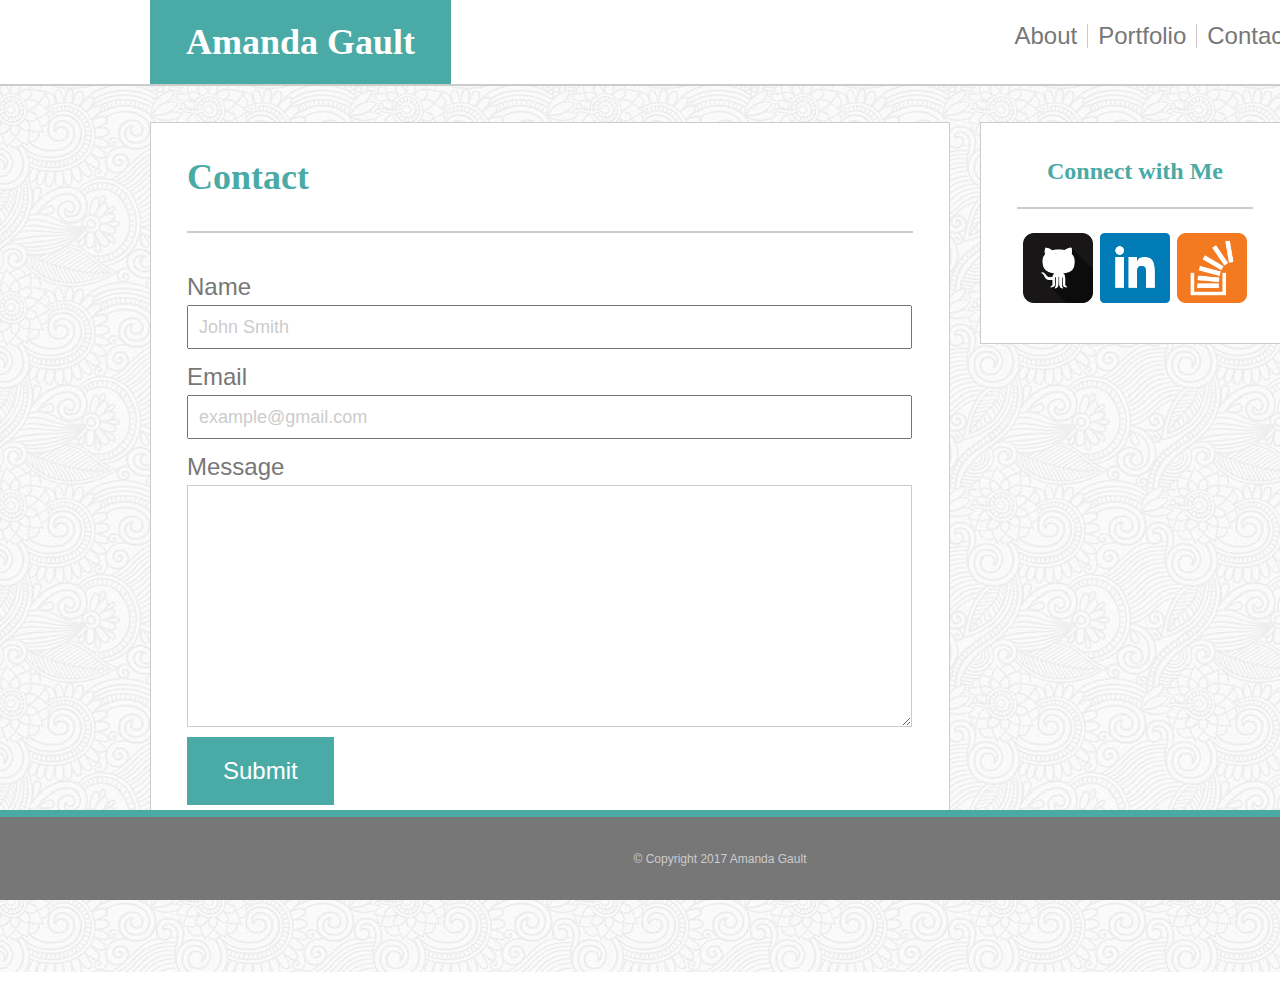
==== contact.html @ 3d630aaf "copied basic portfolio files into responsive portfolio repo as a starting point" ====
<!DOCTYPE html>
<html>

	<head>
		<title>Amanda Gault</title>
		<link rel="stylesheet" type="text/css" href="assets/css/reset.css">
		<link rel="stylesheet" type="text/css" href="assets/css/style.css">
	</head>

	<body>

		<div class="wrapper">

			<header class="header">
				<div class="name">Amanda Gault</div>

				<ul class="navlist">
					<li class="navabout"><a href="index.html" class="navlink">About</a></li>
					<li class="navportfolio"><a href="portfolio.html" class="navlink">Portfolio</a></li>
					<li class="navcontact"><a href="contact.html" class="navlink">Contact</a></li>
				</ul>
				<div class="navborder"></div>
				
			</header>

			<div class="mainbody">
			
				<section class="leftpanel">
					<h1 class="leftpanelheader">Contact</h1>

					<div class="leftpanelsep"></div>

					<p>Name</p>
					<input type="text" name="name" value="John Smith" class="nameinput">
					
					<p>Email</p>
					<input type="text" name="email" value="example@gmail.com" class="emailinput">

					<p>Message</p>
					<textarea rows="10" cols="50" name="comment" class="messageinput"></textarea>
					<button class="submitbtn">Submit</button>

				</section>

				<section class="rightpanel">
					<h1 class="rightpanelheader">Connect with Me</h1>

					<div class="rightpanelsep"></div>

					<a href="https://github.com/amgault"><img class="socialicon" src="assets/images/github.png"></a>
					<a href="https://www.linkedin.com/in/amanda-gault-133b46139/"><img class="socialicon" src="assets/images/linkedin.png"></a>
					<a href="https://stackexchange.com/users/10602242/amanda-gault"><img class="socialicon" src="assets/images/stack.png"></a>
				</section>

			</div>

 			<footer class="footer">

				<div class="footersep"></div>

				<p class="copyright">&copy Copyright 2017 Amanda Gault</p>
			</footer>

		</div>

	</body>

</html>
---- assets/css/style.css ----
body {
	font-family: 'Arial', 'Helvetica Neue', Helvetica, sans-serif;
	background-image: url("../images/symphony.png");
	font-size: 24px;
	color: #777777;
}

.header {
	background: white;
}

.name {
	background-color: #4aaaa5; 
	color: white; 
	font-family: 'Georgia', Times, Times New Roman, serif;
	float: left;
	font-size: 36px;
	font-weight: bolder;
	margin-left: 150px;
	padding: 24px 36px;
}

.navlist {
	background: white;
	display: inline-flex;
	float: right;
	margin-right: 150px;
	padding: 24px 0px;
}

.navabout {
	border-right: 1px solid #cccccc;
	padding-right: 10px;
}

.navportfolio {
	border-right: 1px solid #cccccc;
	padding-right: 10px;
	padding-left: 10px;
}

.navcontact {
	padding-left: 10px;
}

.navlink {
	color: #777777;
	text-decoration: none;
}

.navborder {
	clear: both;
	background-color: #cccccc;
	height: 2px;
}

.mainbody{
	clear: both;
	padding-bottom: 130px;
	margin-top: 36px;
	overflow: auto;
}

.leftpanel {
	border: 1px solid #cccccc; 
	background: white;
	float: left;
	line-height: 150%;
	margin-left: 150px;
	padding: 36px;
	width: 800px;
}

.leftpanelheader {
	color: #4aaaa5;
	font-size: 36px;
	font-weight: bolder;
	font-family: 'Georgia', Times, Times New Roman, serif;

}

.leftpanelsep{
	background: #cccccc;
	height: 2px;
	margin: 36px 0px;
}

.profileimage {
	float: left;
	margin-right: 36px;
	width: 250px;
}

.portfolioimage {
	height: 230px;
	width: 340px;
}

.portfoliotag {
	background: #4aaaa5;
	color: white;
	font-family: 'Georgia', Times, Times New Roman, serif;
	font-size: 24px;
	left: 0;
	top: 140px;
	padding: 20px 0px;
	position: absolute;
	text-align: center;
	width: 340px;
}

.portfoliodivleft {
	float: left;
	margin-bottom: 24px;
	position: relative;
}

.portfoliodivright {
	float: right;
	margin-bottom: 24px;
	position: relative;
}

.portfoliolink {
	color: white;
	text-decoration: none;
}

.nameinput, .emailinput {
	color: #cccccc;
	font-size: 18px;
	height: 24px;
	width: 725px;
	padding: 20px 10px;
	margin-bottom: 10px;
}

.messageinput {
	border-color: #cccccc;
	color: #cccccc;
	font-size: 18px;
	padding: 20px 10px;
	width: 725px;
}

.submitbtn {
	border-style: none;
	background: #4aaaa5;
	color: white;
	font-size: 24px;
	padding: 20px 36px;
	text-align: center;
}

.rightpanel {
	border: 1px solid #cccccc; 
	background: white;
	float: right;
	text-align: center;
	margin-right: 150px;
	padding: 36px;
	width: 310px;
}

.rightpanelheader {
	color: #4aaaa5;
	font-size: 24px;
	font-weight: bolder;
	font-family: 'Georgia', Times, Times New Roman, serif;
}

.rightpanelsep{
	background: #cccccc;
	height: 2px;
	margin: 24px 0px;
}

.socialicon {
	height: 70px;
	width: 70px;
}

.footer {
	clear: both;
	position: fixed;
	bottom: 0;
	left: 0;
	background-color: #777777; 
	height: 90px;
	width: 1440px;
	text-align: center;
}

.footersep {
	background-color: #4aaaa5;
	height: 7px;
	width: 1440px;
}

.copyright {
	color: #cccccc;
	font-size: 12px;
	padding-top: 36px;
}

.wrapper {
	width: 1440px;
	background-image: url("../images/symphony.png");
}
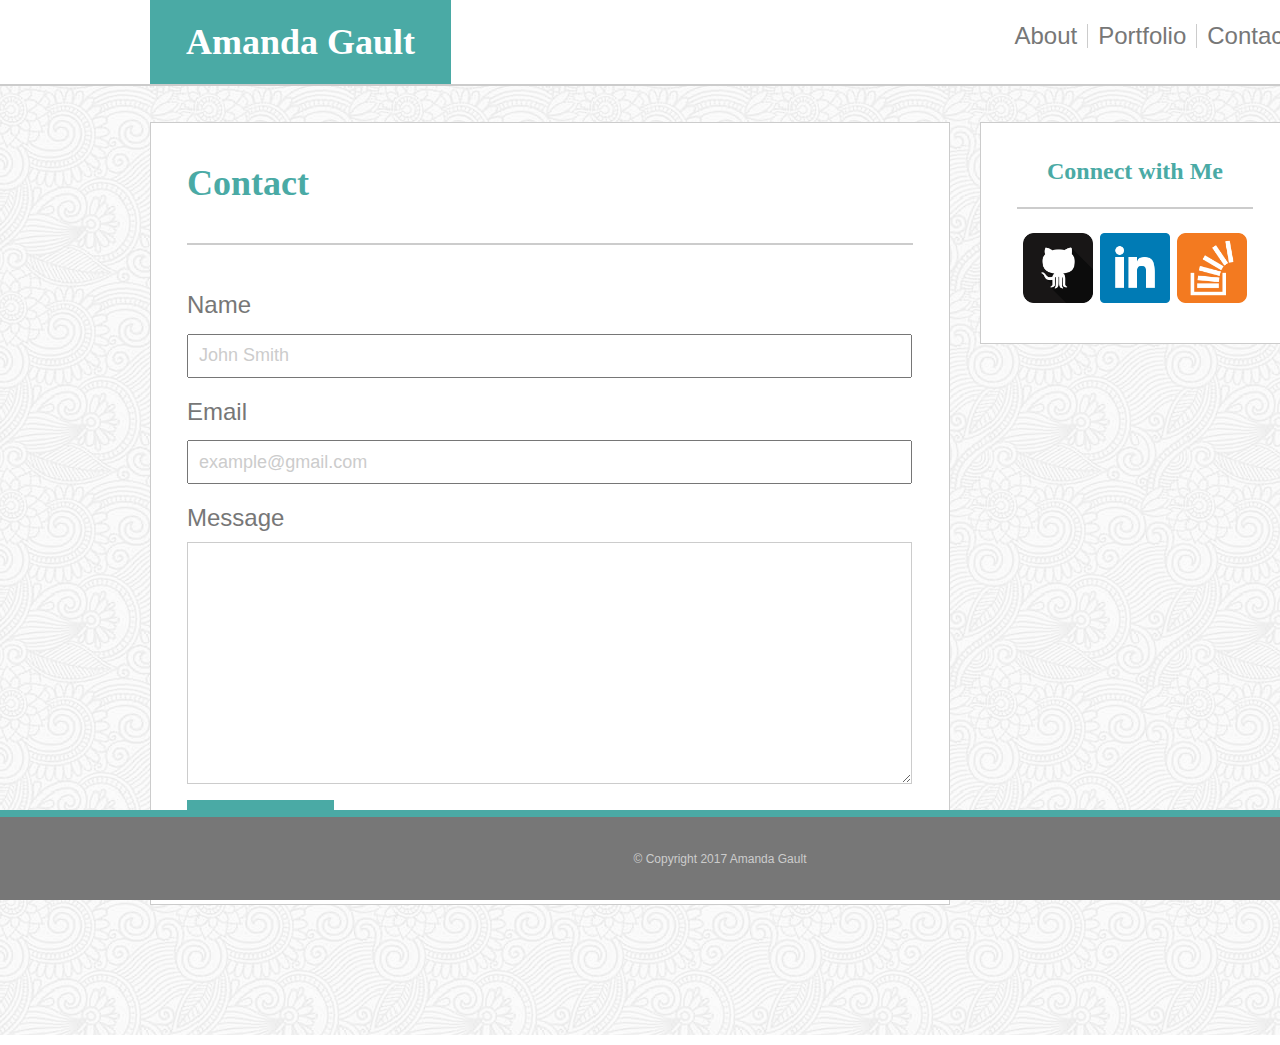
==== commit 5118042e: "contact file is now repsonsive to 640px" ====
--- a/contact.html
+++ b/contact.html
@@ -2,6 +2,9 @@
 <html>
 
 	<head>
+		<meta charset="utf-8">
+		<meta name="viewport" content="width=device-width, initial-scale=1">
+		<title>Amanda Gault</title>
 		<title>Amanda Gault</title>
 		<link rel="stylesheet" type="text/css" href="assets/css/reset.css">
 		<link rel="stylesheet" type="text/css" href="assets/css/style.css">
--- a/assets/css/style.css
+++ b/assets/css/style.css
@@ -65,7 +65,7 @@
 	border: 1px solid #cccccc; 
 	background: white;
 	float: left;
-	line-height: 150%;
+	line-height: 200%;
 	margin-left: 150px;
 	padding: 36px;
 	width: 800px;
@@ -76,7 +76,6 @@
 	font-size: 36px;
 	font-weight: bolder;
 	font-family: 'Georgia', Times, Times New Roman, serif;
-
 }
 
 .leftpanelsep{
@@ -209,8 +208,118 @@
 }
 
 
-
-
-
-
-
+/* The following code makes portolio respond to screen size by changing the page's payout */
+@media screen and (max-width: 640px) {
+	.wrapper {
+		width: 640px;
+	}
+	.name {
+		font-size: 36px;
+		padding: 36px 0px;
+		float: none;
+		width: 100%;
+		text-align: center;
+		margin-left: 0px;
+	}
+	.navlist {
+		float: none;
+		margin: 0 auto;
+	}
+	.mainbody{
+		padding-bottom: 20px;
+		margin-top: 0px;
+		overflow: auto;
+	}
+	.leftpanel {
+		float: none;
+		padding: 24px;
+		margin: 24px 24px;
+		width: 100%;
+	}
+	.leftpanelheader {
+		font-size: 36px;
+		font-weight: bolder;
+		font-family: 'Georgia', Times, Times New Roman, serif;
+	}
+	.leftpanelsep{
+		height: 2px;
+		margin: 20px 0px 30px 0px;
+	}
+	.profileimage {
+		float: none;
+		margin-right: 0px;
+		width: 100%;
+	}
+	.rightpanel {
+		float: none;
+		text-align: left;
+		margin: 24px 24px;
+		padding: 24px;
+		width: 100%;
+	}
+	.footer {
+		position: static;
+		width: 100%;
+	}
+	.footersep {
+		width: 100%;
+	}
+	.portfolioimage {
+		height: 400px;
+		width: 100%;
+	}
+	.portfoliotag {
+		font-size: 36px;
+		top: 300px;
+		padding: 20px 0px;
+		text-align: center;
+		width: 100%;
+	}
+	.portfoliodivleft {
+		float: none;
+		margin-bottom: 24px;
+	}
+	.portfoliodivright {
+		float: none;
+		margin-bottom: 24px;
+	}
+	.nameinput, .emailinput {
+		border: 1px solid #cccccc;
+		width: 100%;
+	}
+	.messageinput {
+		width: 100%;
+	}
+
+}
+
+@media screen and (max-width: 768px) {
+
+}
+
+/*@media screen and (max-width: 980px) {
+	.name {
+		margin-left: 15%;
+	}
+	.navlist {
+		margin-right: 15%;
+	}
+	.wrapper {
+		width: 980px;
+	}
+	.profileimage {
+		float: none;
+		margin-right: 36px;
+		width: 250px;
+	}
+}
+
+@media screen and (max-width: 1460px) {
+
+}*/
+
+
+
+
+
+
